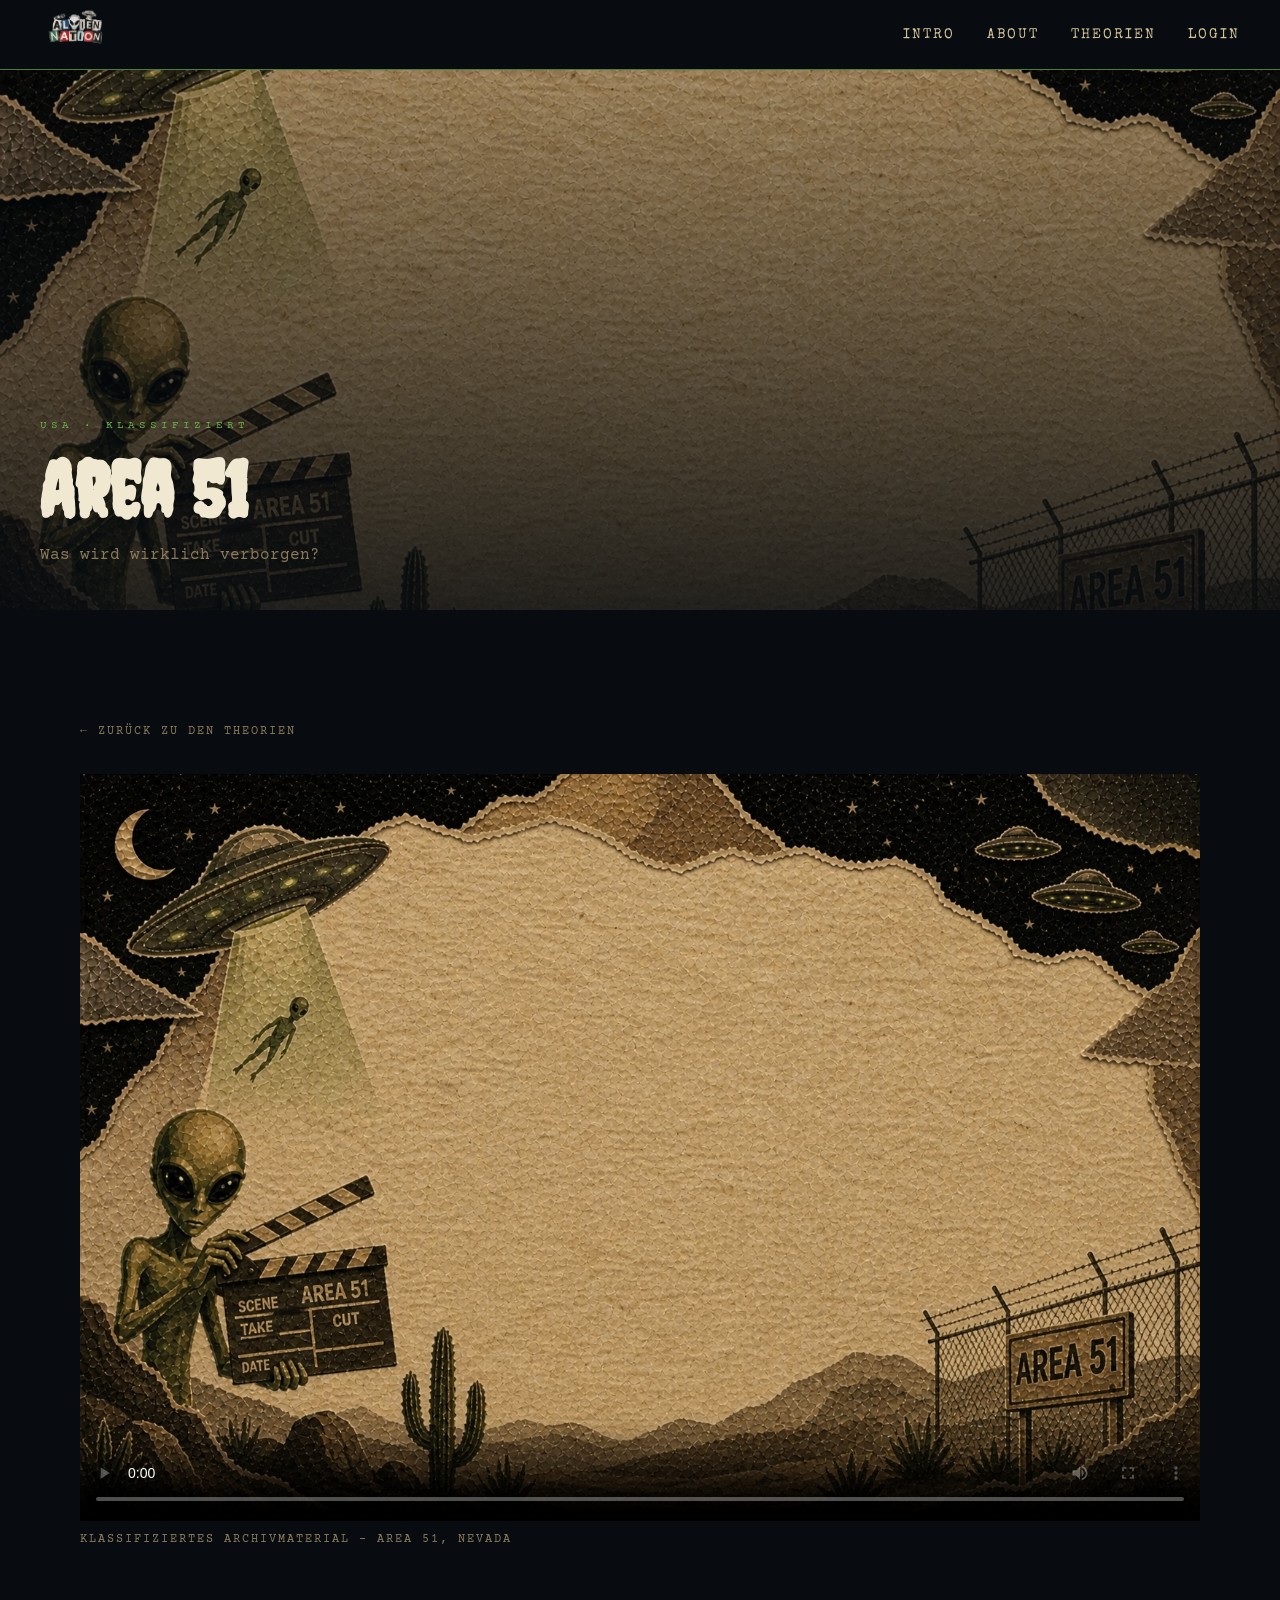
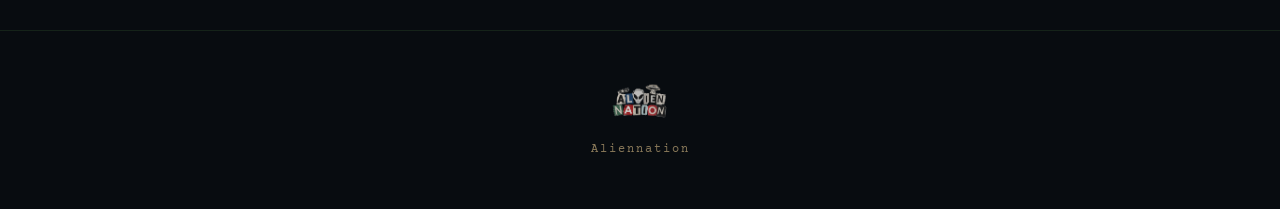
==== projekt_293/area51-detail.html @ 9367c106 "Add files via upload" ====
<!DOCTYPE html>
<html lang="de">
<head>
  <meta charset="UTF-8" />
  <meta name="viewport" content="width=device-width, initial-scale=1.0" />
  <title>Aliennation – Area 51</title>
  <link rel="stylesheet" href="css/style.css" />
</head>
<body>
  <nav class="nav">
    <a href="index.html"><img src="images/logo.png" alt="Aliennation" /></a>
    <input type="checkbox" id="burger-toggle" />
    <label for="burger-toggle" class="burger" aria-label="Menu">
      <span></span><span></span><span></span>
    </label>
    <ul>
      <li><a href="index.html">Intro</a></li>
      <li><a href="about.html">About</a></li>
      <li><a href="overview.html">Theorien</a></li>
      <li><a href="login.html">Login</a></li>
    </ul>
  </nav>

  <div class="page">
    <section class="area51-hero">
      <picture>
        <source srcset="images/movie.png" media="(min-width: 768px)" />
        <img src="images/movie.png" alt="Area 51 – Geheimes Militärgelände in der Wüste Nevadas" />
      </picture>
      <div class="area51-hero-overlay">
        <span class="label">USA · Klassifiziert</span>
        <h1>Area 51</h1>
        <p>Was wird wirklich verborgen?</p>
      </div>
    </section>

    <section class="section">
      <div class="inner">
        <a class="back" href="overview.html">← Zurück zu den Theorien</a>
        <figure class="video-figure">
          <video controls width="100%" poster="images/movie.png">
            <source src="videos/area51.webm" type="video/webm" />
            <source src="videos/area51.mp4" type="video/mp4" />
            Ihr Browser unterstützt kein Video.
          </video>
          <figcaption>Klassifiziertes Archivmaterial – Area 51, Nevada</figcaption>
        </figure>
      </div>
    </section>

    <footer>
      <a href="index.html"><img src="images/logo.png" alt="Aliennation" /></a>
      <p>Aliennation</p>
    </footer>
  </div>
</body>
</html>
---- projekt_293/css/style.css ----
@import url('https://fonts.googleapis.com/css2?family=Special+Elite&family=Creepster&family=Courier+Prime:wght@400;700&display=swap');

* { box-sizing: border-box; margin: 0; padding: 0; }

body {
  font-family: 'Courier Prime', monospace;
  background: #080c10;
  color: #d4c49a;
  line-height: 1.7;
}

a { color: inherit; text-decoration: none; }

h1, h2, h3 {
  font-family: 'Creepster', cursive;
  color: #f0e8d0;
  line-height: 1.1;
  margin-bottom: 16px;
}

h1 { font-size: clamp(2.5rem, 6vw, 5rem); margin-bottom: 24px; }
h2 { font-size: clamp(1.8rem, 3.5vw, 3rem); }
h3 { font-size: 1.8rem; }

p {
  font-size: 0.88rem;
  line-height: 1.9;
}

blockquote {
  border-left: 2px solid #6ab04c;
  padding-left: 24px;
  font-family: 'Creepster', cursive;
  font-size: 1.5rem;
  color: #f0e8d0;
  line-height: 1.4;
}

.label {
  font-size: 0.7rem;
  letter-spacing: 4px;
  text-transform: uppercase;
  color: #6ab04c;
  margin-bottom: 12px;
  display: block;
}

.muted { color: #8a7a5a; }

.button {
  display: inline-block;
  font-family: 'Special Elite', cursive;
  font-size: 0.85rem;
  letter-spacing: 2px;
  text-transform: uppercase;
  padding: 14px 32px;
  cursor: pointer;
  background: #4a7c3f;
  color: #f0e8d0;
  border: 1px solid #6ab04c;
}

.button:hover { background: #6ab04c; }
.button.outline { background: transparent; color: #d4c49a; border-color: #d4c49a; }
.button.full { width: 100%; text-align: center; display: block; }

.nav {
  position: fixed;
  top: 0; left: 0; right: 0;
  z-index: 100;
  height: 70px;
  background: #080c10;
  border-bottom: 1px solid #4a7c3f;
  display: flex;
  align-items: center;
  justify-content: space-between;
  padding: 0 40px;
}

.nav img { height: 48px; }

.nav ul {
  display: flex;
  gap: 32px;
  list-style: none;
}

.nav ul a {
  font-family: 'Special Elite', cursive;
  font-size: 0.85rem;
  letter-spacing: 2px;
  text-transform: uppercase;
}

.nav ul a:hover { color: #6ab04c; }

.burger {
  display: none;
  flex-direction: column;
  gap: 5px;
  cursor: pointer;
  background: none;
  border: none;
}

.burger span {
  display: block;
  width: 26px;
  height: 2px;
  background: #6ab04c;
}

#burger-toggle { display: none; }

#burger-toggle:checked ~ ul {
  display: flex;
  flex-direction: column;
  position: fixed;
  top: 70px; left: 0; right: 0;
  background: #080c10;
  padding: 24px 40px;
  border-bottom: 1px solid #4a7c3f;
  gap: 20px;
}

.page { padding-top: 70px; }

.inner {
  max-width: 1200px;
  margin: 0 auto;
  padding: 0 40px;
}

.section { padding: 80px 0; }

.hero {
  min-height: 100vh;
  display: flex;
  align-items: center;
  position: relative;
}

.page-hero {
  height: 60vh;
  display: flex;
  align-items: flex-end;
  position: relative;
}

.hero-bg {
  position: absolute;
  inset: 0;
  background-size: cover;
  background-position: center;
}

.hero-bg::after {
  content: '';
  position: absolute;
  inset: 0;
  background: linear-gradient(to bottom, rgba(8,12,16,0.1), rgba(8,12,16,0.92));
}

.hero-bg.intro    { background-image: url('../images/intro.png'); }
.hero-bg.overview { background-image: url('../images/overview.png'); background-position: center top; }
.hero-bg.about    { background-image: url('../images/aboutme.png'); background-position: center 30%; }
.hero-bg.detail   { background-image: url('../images/pyramide.png'); }

.hero-content {
  position: relative;
  z-index: 2;
  max-width: 1200px;
  margin: 0 auto;
  padding: 80px 40px;
  width: 100%;
}

.two-col {
  display: grid;
  grid-template-columns: 1fr 1fr;
  gap: 48px;
  align-items: start;
}

.stats {
  display: grid;
  grid-template-columns: repeat(3, 1fr);
  gap: 1px;
  background: rgba(212,196,154,0.1);
  margin-top: 64px;
}

.stat {
  background: #080c10;
  padding: 32px;
  text-align: center;
}

.stat strong {
  font-family: 'Creepster', cursive;
  font-size: 3rem;
  color: #6ab04c;
  display: block;
}

.stat span {
  font-size: 0.7rem;
  letter-spacing: 3px;
  text-transform: uppercase;
  color: #8a7a5a;
  margin-top: 8px;
  display: block;
}

.card {
  background: rgba(13,17,23,0.8);
  border: 1px solid rgba(212,196,154,0.15);
  padding: 36px;
  max-width: 600px;
}

.card .name {
  font-family: 'Creepster', cursive;
  font-size: 1.4rem;
  color: #f0e8d0;
}

.card .role {
  font-size: 0.72rem;
  letter-spacing: 3px;
  text-transform: uppercase;
  color: #6ab04c;
  margin-bottom: 12px;
}

.card ul { list-style: none; margin-top: 12px; }

.card ul li {
  font-size: 0.78rem;
  color: #d4c49a;
  padding: 4px 0;
  border-bottom: 1px solid rgba(212,196,154,0.1);
}

.card ul li::before { content: '> '; color: #6ab04c; }

.mission {
  background: rgba(74,124,63,0.08);
  border: 1px solid rgba(74,124,63,0.25);
  padding: 48px;
  margin-top: 48px;
}

.mission p { color: #8a7a5a; }
.mission p + p { margin-top: 16px; }

.theories {
  display: grid;
  grid-template-columns: repeat(3, 1fr);
  gap: 28px;
}

.theory { cursor: pointer; }

.theory-inner {
  background: #d4c49a;
  padding: 32px 28px 24px;
  color: #1a1208;
}

.theory-inner .tag {
  font-size: 0.62rem;
  letter-spacing: 3px;
  text-transform: uppercase;
  color: #4a7c3f;
  margin-bottom: 10px;
  display: block;
}

.theory-inner h3 {
  font-family: 'Special Elite', cursive;
  font-size: 1rem;
  color: #1a1208;
  margin-bottom: 12px;
}

.theory-inner p { font-size: 0.78rem; color: #8a7a5a; }

.theory-expand { max-height: 0; overflow: hidden; }
.theory.open .theory-expand { max-height: 260px; }

.expand-body {
  border-top: 1px solid rgba(26,18,8,0.12);
  margin-top: 14px;
  padding-top: 14px;
}

.expand-body p { font-size: 0.79rem; color: #1a1208; margin-bottom: 10px; }

.theory-footer {
  display: flex;
  align-items: center;
  justify-content: space-between;
  margin-top: 16px;
  padding-top: 12px;
  border-top: 1px solid rgba(26,18,8,0.1);
}

.theory-footer button {
  font-size: 0.65rem;
  letter-spacing: 2px;
  text-transform: uppercase;
  color: #8a7a5a;
  background: none;
  border: none;
  cursor: pointer;
}

.theory-footer a {
  font-size: 0.65rem;
  letter-spacing: 2px;
  text-transform: uppercase;
  color: #4a7c3f;
}

.theory-footer a.hidden { visibility: hidden; }

.article {
  max-width: 760px;
  margin: 0 auto;
  padding: 0 40px 80px;
}

.back {
  display: inline-block;
  font-size: 0.72rem;
  letter-spacing: 2px;
  text-transform: uppercase;
  color: #8a7a5a;
  margin: 32px 0;
}

.back:hover { color: #6ab04c; }

.paper {
  background: #d4c49a;
  color: #1a1208;
  padding: 56px;
}

.paper p { font-size: 0.92rem; color: #1a1208; margin-bottom: 20px; }
.paper h2 { font-size: 1.4rem; color: #4a7c3f; margin: 36px 0 16px; }

.paper blockquote {
  border-left: 3px solid #4a7c3f;
  padding-left: 20px;
  margin: 28px 0;
  font-style: italic;
  color: #8a7a5a;
  font-size: 1rem;
}

.article-btns { margin-top: 40px; display: flex; gap: 16px; }

.form-page {
  min-height: 100vh;
  display: flex;
  align-items: center;
  justify-content: center;
  background-image: url('../images/login_register.png');
  background-size: cover;
  background-position: center;
  padding: 100px 20px 60px;
}

.form-box {
  background: rgba(8,12,16,0.88);
  border: 1px solid rgba(212,196,154,0.4);
  padding: 48px 52px;
  width: 100%;
  max-width: 560px;
}

.form-box.wide { max-width: 680px; }
.form-box h2 { font-size: 2rem; margin-bottom: 8px; letter-spacing: 2px; }
.form-box .sub { font-size: 0.8rem; color: #8a7a5a; margin-bottom: 36px; }

.form-row {
  display: grid;
  grid-template-columns: 130px 1fr;
  align-items: center;
  gap: 16px;
  margin-bottom: 20px;
}

.form-row.full { grid-template-columns: 1fr; }
.form-row.half { grid-template-columns: 1fr 1fr; gap: 24px; }

label {
  font-size: 0.75rem;
  letter-spacing: 2px;
  text-transform: uppercase;
  color: #8a7a5a;
  white-space: nowrap;
}

input[type=text],
input[type=email],
input[type=password],
select {
  width: 100%;
  background: transparent;
  border: none;
  border-bottom: 1px solid rgba(212,196,154,0.3);
  padding: 8px 0;
  color: #f0e8d0;
  font-family: 'Courier Prime', monospace;
  font-size: 0.9rem;
  outline: none;
  appearance: none;
}

input:focus,
select:focus { border-bottom-color: #6ab04c; }

select option { background: #0d1117; color: #f0e8d0; }

.radio-group,
.check-group { display: flex; gap: 20px; align-items: center; }

.radio-group label,
.check-group label {
  display: flex;
  align-items: center;
  gap: 8px;
  cursor: pointer;
  text-transform: none;
  color: #d4c49a;
  white-space: nowrap;
}

input[type=radio],
input[type=checkbox] { accent-color: #6ab04c; width: 14px; height: 14px; }

hr { border: none; border-top: 1px solid rgba(212,196,154,0.1); margin: 28px 0; }

.form-footer {
  margin-top: 24px;
  display: flex;
  justify-content: space-between;
  flex-wrap: wrap;
  gap: 12px;
}

.form-footer a { font-size: 0.78rem; color: #8a7a5a; }
.form-footer a:hover { color: #6ab04c; }

.success { text-align: center; padding: 60px 40px; }

.success strong {
  font-family: 'Creepster', cursive;
  font-size: 2rem;
  color: #6ab04c;
  display: block;
  margin-bottom: 16px;
}

.success p { color: #8a7a5a; margin-bottom: 12px; }

footer {
  border-top: 1px solid rgba(74,124,63,0.2);
  padding: 48px 40px;
  text-align: center;
}

footer img { height: 48px; margin: 0 auto 12px; opacity: 0.85; display: block; }
footer p { font-size: 0.72rem; letter-spacing: 2px; color: #8a7a5a; }

@media (max-width: 768px) {
  .nav { padding: 0 20px; height: 60px; }
  .nav img { height: 36px; }
  .nav ul { display: none; }
  .burger { display: flex; }
  #burger-toggle:checked ~ ul { top: 60px; }
  .page { padding-top: 60px; }
  .hero-content, .inner { padding: 40px 20px; }
  .page-hero { height: 45vh; }
  .two-col, .stats, .theories { grid-template-columns: 1fr; }
  .form-row, .form-row.half { grid-template-columns: 1fr; gap: 6px; }
  .form-box { padding: 32px 24px; }
  .form-footer { flex-direction: column; }
  .article { padding: 0 20px 48px; }
  .paper { padding: 32px 24px; }
  .mission { padding: 28px; }
  footer { padding: 32px 20px; }
}

/* Area 51 Detail Page */
.area51-hero {
  position: relative;
  height: 60vh;
  overflow: hidden;
}

.area51-hero picture,
.area51-hero img {
  width: 100%;
  height: 100%;
  object-fit: cover;
  object-position: center;
  display: block;
}

.area51-hero-overlay {
  position: absolute;
  inset: 0;
  background: linear-gradient(to bottom, rgba(8,12,16,0.2), rgba(8,12,16,0.85));
  display: flex;
  flex-direction: column;
  justify-content: flex-end;
  padding: 40px;
  max-width: 1300px;
  margin: 0 auto;
  left: 0; right: 0;
}

.area51-hero-overlay h1 { margin-bottom: 8px; }
.area51-hero-overlay p { color: #8a7a5a; font-size: 1rem; }

.video-figure video { width: 100%; display: block; background: #000; }
.video-figure figcaption {
  font-size: 0.72rem;
  letter-spacing: 2px;
  text-transform: uppercase;
  color: #8a7a5a;
  margin-top: 10px;
}
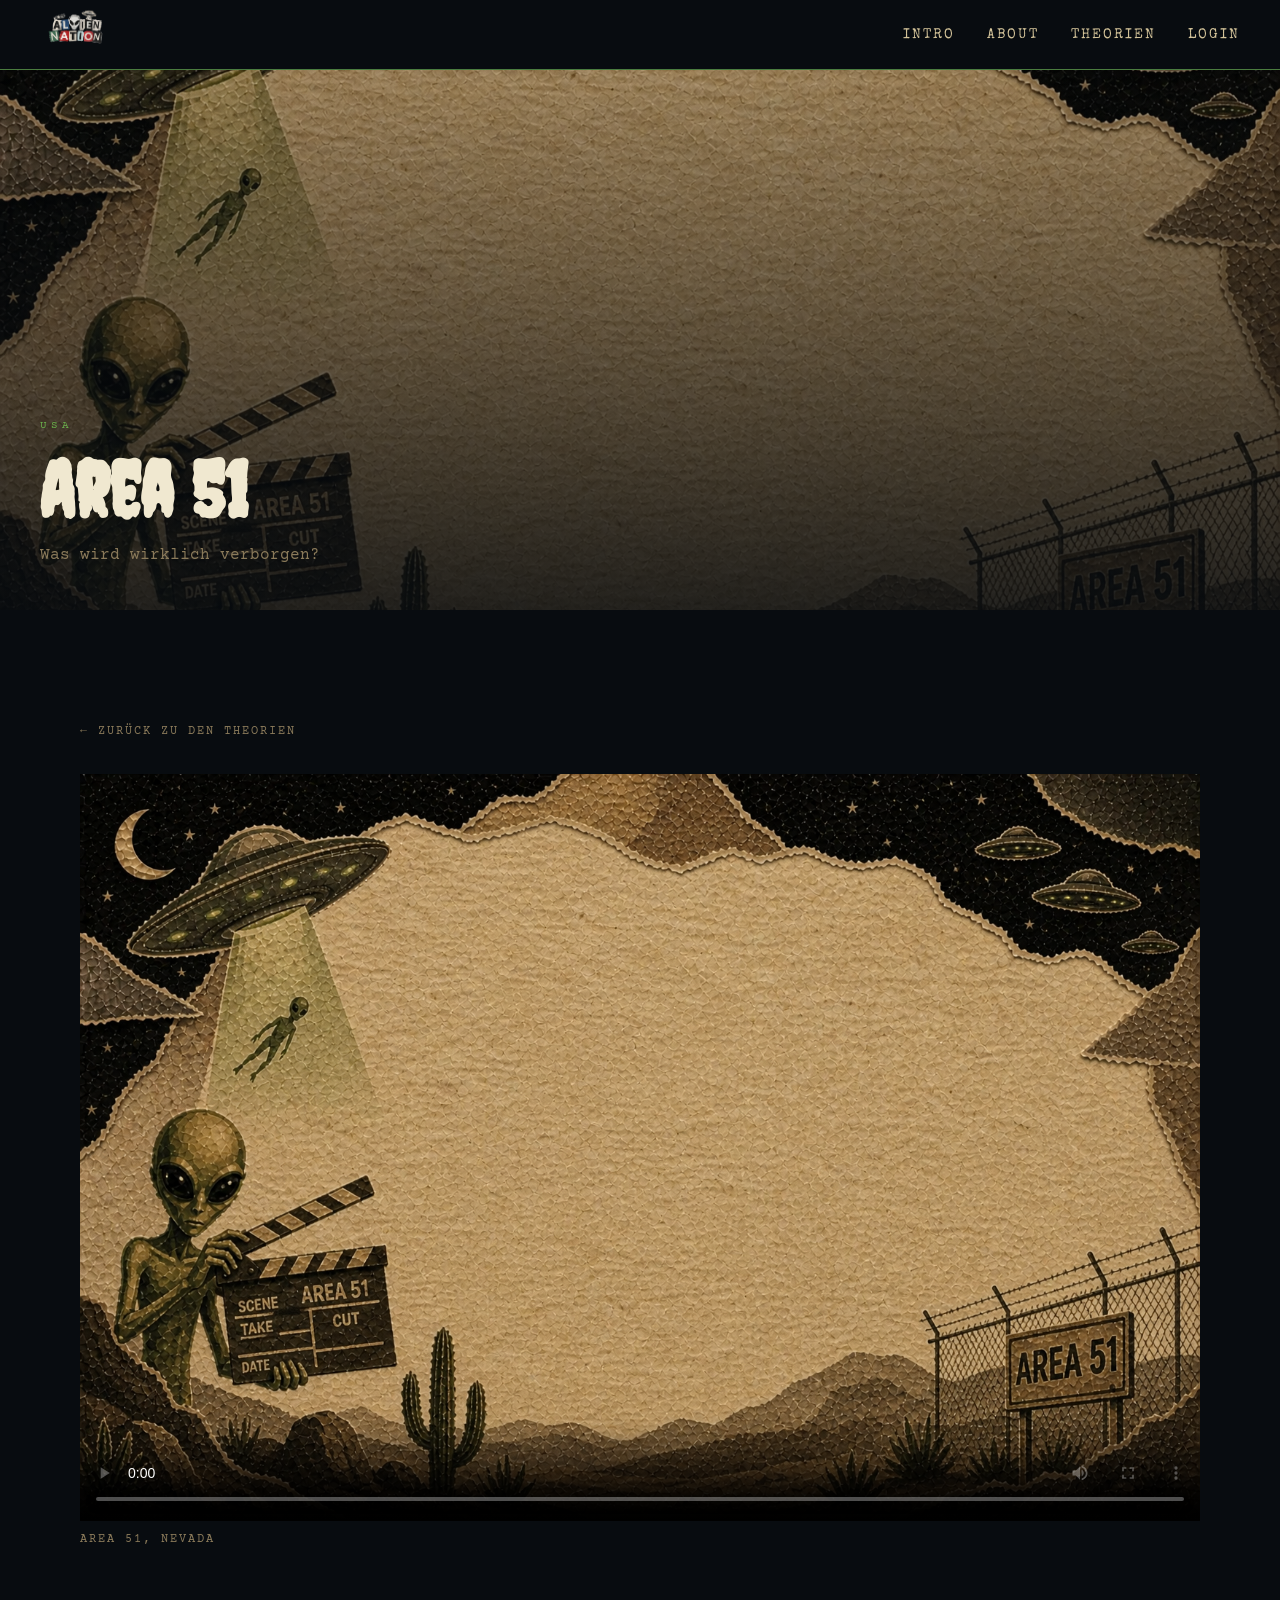
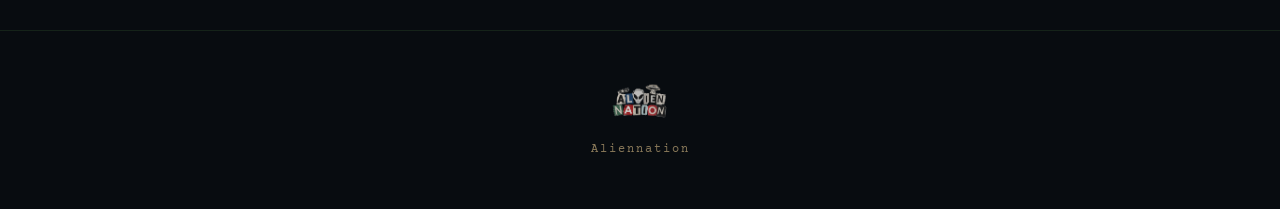
==== commit fad4107a: "Add files via upload" ====
--- a/projekt_293/area51-detail.html
+++ b/projekt_293/area51-detail.html
@@ -3,7 +3,7 @@
 <head>
   <meta charset="UTF-8" />
   <meta name="viewport" content="width=device-width, initial-scale=1.0" />
-  <title>Aliennation – Area 51</title>
+  <title>Area 51</title>
   <link rel="stylesheet" href="css/style.css" />
 </head>
 <body>
@@ -28,7 +28,7 @@
         <img src="images/movie.png" alt="Area 51 – Geheimes Militärgelände in der Wüste Nevadas" />
       </picture>
       <div class="area51-hero-overlay">
-        <span class="label">USA · Klassifiziert</span>
+        <span class="label">USA</span>
         <h1>Area 51</h1>
         <p>Was wird wirklich verborgen?</p>
       </div>
@@ -43,7 +43,7 @@
             <source src="videos/area51.mp4" type="video/mp4" />
             Ihr Browser unterstützt kein Video.
           </video>
-          <figcaption>Klassifiziertes Archivmaterial – Area 51, Nevada</figcaption>
+          <figcaption>Area 51, Nevada</figcaption>
         </figure>
       </div>
     </section>
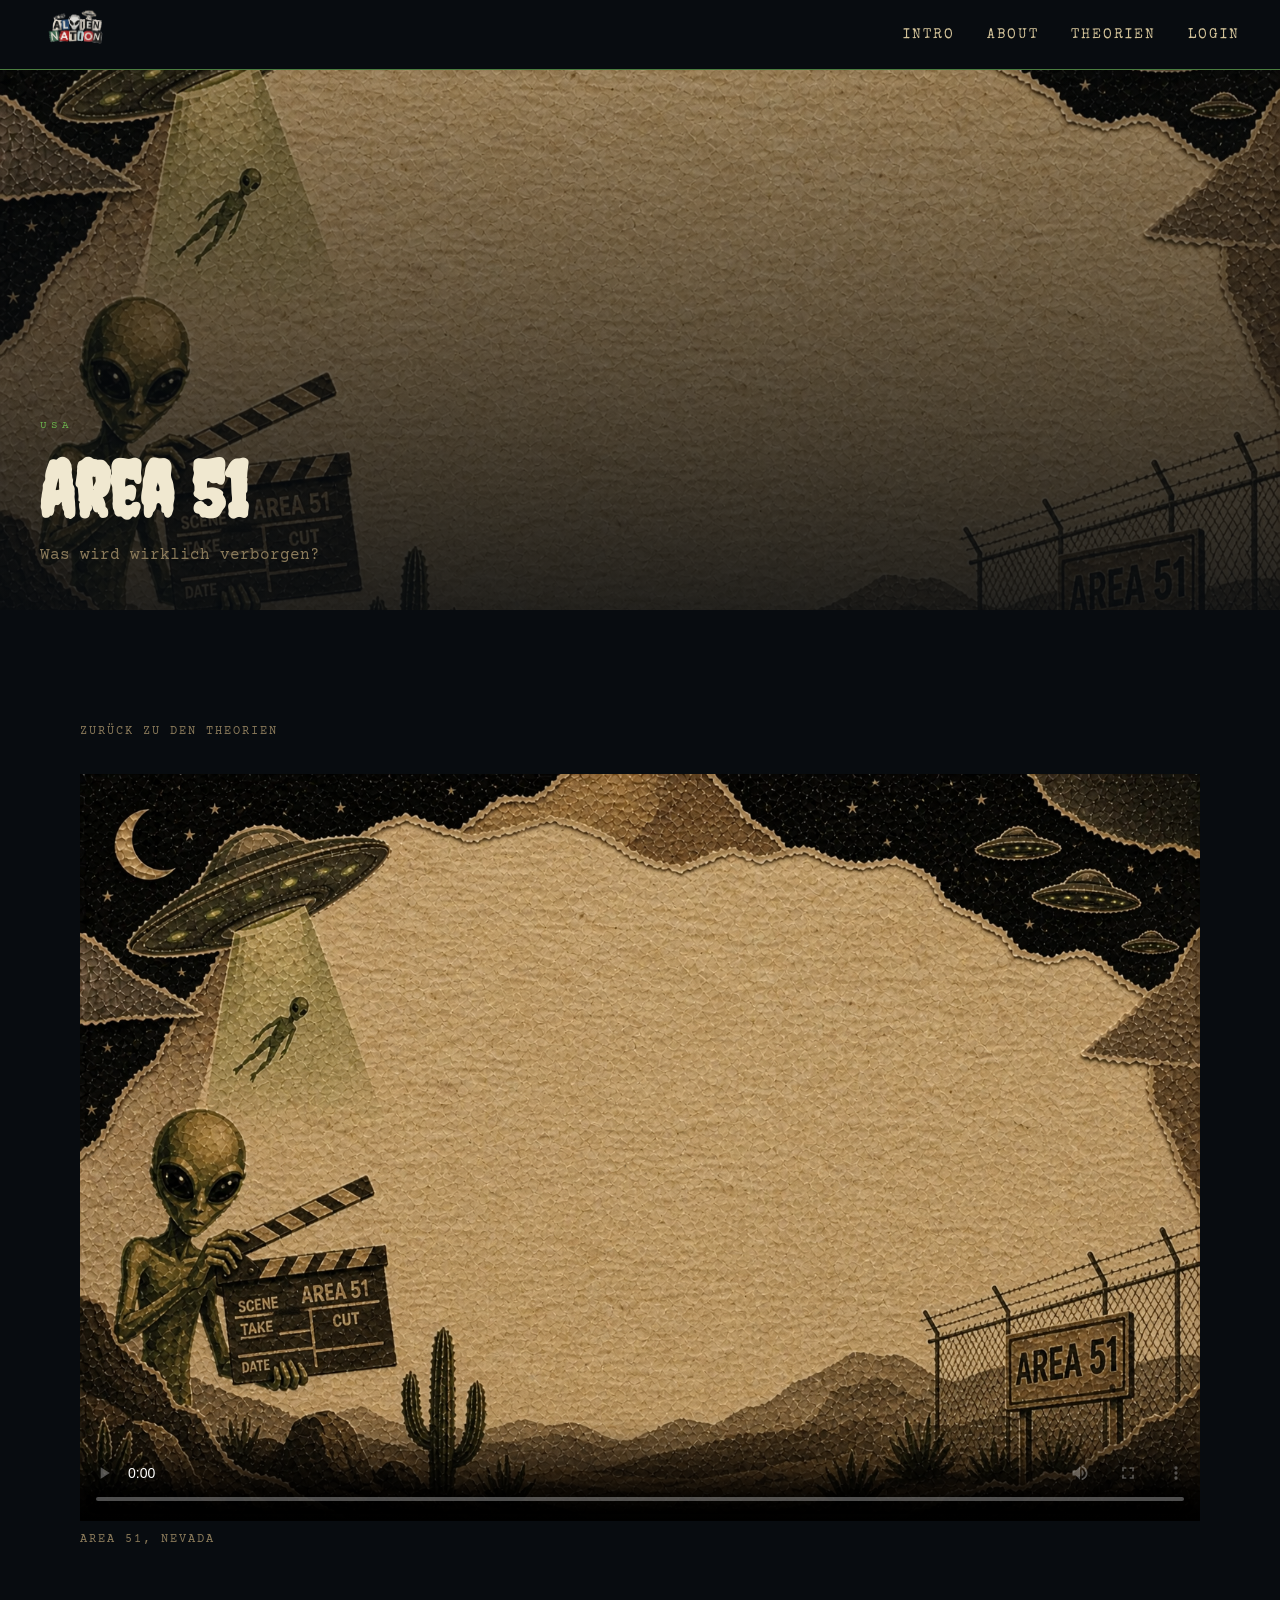
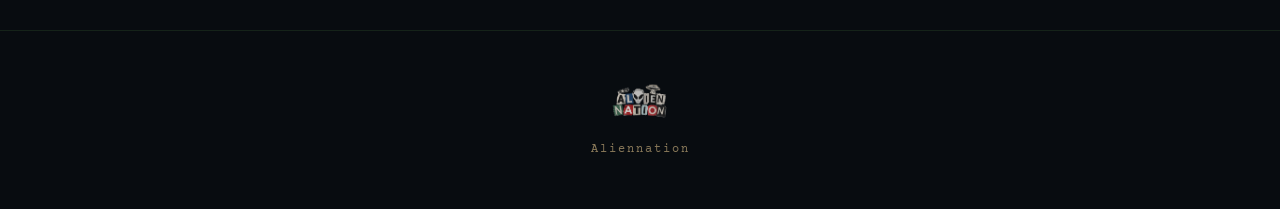
==== commit d58c4a1f: "Add files via upload" ====
--- a/projekt_293/area51-detail.html
+++ b/projekt_293/area51-detail.html
@@ -36,7 +36,7 @@
 
     <section class="section">
       <div class="inner">
-        <a class="back" href="overview.html">← Zurück zu den Theorien</a>
+        <a class="back" href="overview.html"> Zurück zu den Theorien</a>
         <figure class="video-figure">
           <video controls width="100%" poster="images/movie.png">
             <source src="videos/area51.webm" type="video/webm" />
